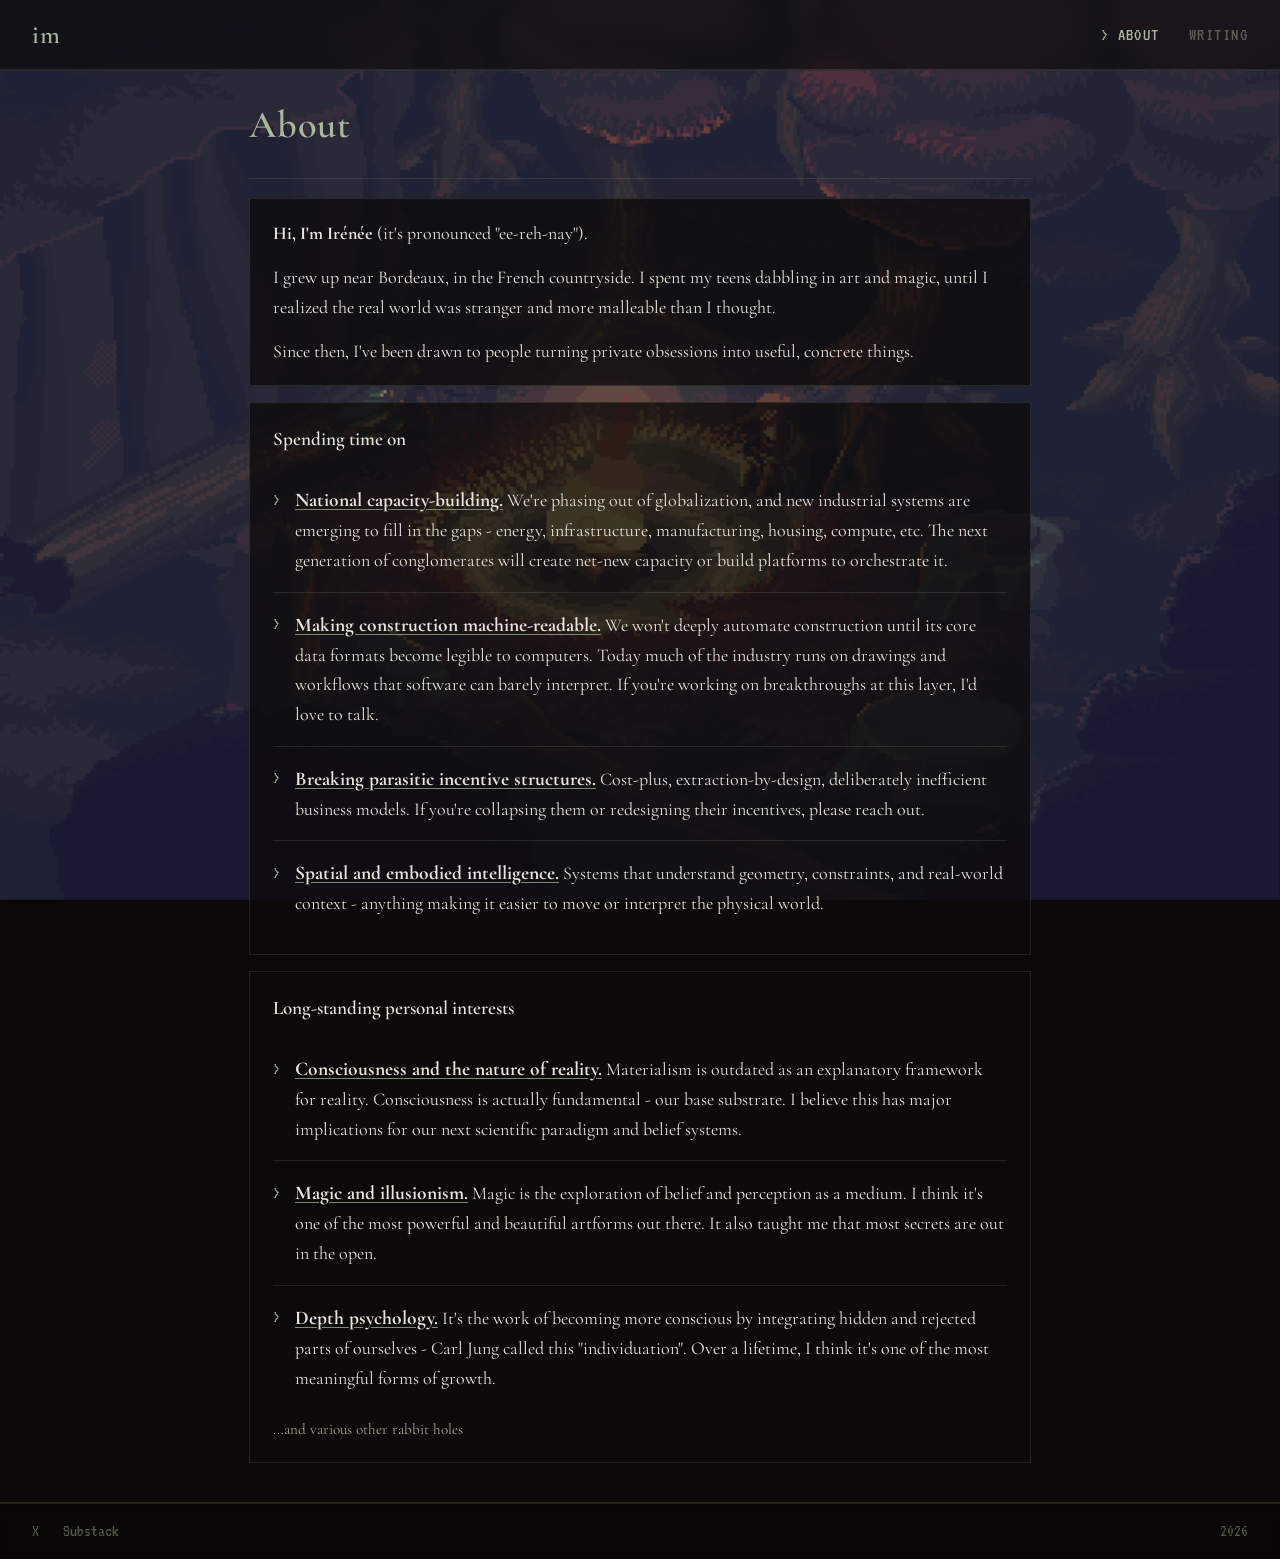
==== about/index.html @ 6f7921c4 "Update index.html" ====
<!DOCTYPE html>
<html lang="en">
<head>
<meta charset="UTF-8">
<meta name="viewport" content="width=device-width, initial-scale=1.0">
<title>About | Irénée Martre</title>
<link href="https://fonts.googleapis.com/css2?family=VT323&family=Cormorant+Garamond:ital,wght@0,300;0,400;0,600;1,300;1,400&display=swap" rel="stylesheet">
<link rel="icon" type="image/svg+xml" href="../favicon.svg">
<link rel="stylesheet" href="../style.css">
</head>
<body>

<div class="bg-image"></div>

<div class="page-wrapper">
  <header class="site-header">
    <a href="/" class="logo">im</a>
    <nav class="site-nav">
      <a href="/about/">About</a>
      <a href="/thoughts/">Writing</a>
    </nav>
  </header>

  <main class="content">
    <h1>About</h1>

    <hr class="divider">

    <div class="section-list">

      <div class="card about-card">
        <p><strong>Hi, I'm Irénée</strong> (it's pronounced "ee-reh-nay").</p>
        <p>I grew up near Bordeaux, in the French countryside. I spent my teens dabbling in art and magic, until I realized the real world was stranger and more malleable than I thought. </p>
        <p>Since then, I've been drawn to people turning private obsessions into useful, concrete things.</p>
      </div>

      <div class="card about-card">
        <div class="card-title">Spending time on</div>
        <ul class="about-list">
          <li><strong>National capacity-building.</strong> We're phasing out of globalization, and new industrial systems are emerging to fill in the gaps - energy, infrastructure, manufacturing, housing, compute, etc. The next generation of conglomerates will create net-new capacity or build platforms to orchestrate it.</li>
          <li><strong>Making construction machine-readable.</strong> We won't deeply automate construction until its core data formats become legible to computers. Today much of the industry runs on drawings and workflows that software can barely interpret. If you're working on breakthroughs at this layer, I'd love to talk.</li>
          <li><strong>Breaking parasitic incentive structures.</strong> Cost-plus, extraction-by-design, deliberately inefficient business models. If you're collapsing them or redesigning their incentives, please reach out.</li>
          <li><strong>Spatial and embodied intelligence.</strong> Systems that understand geometry, constraints, and real-world context - anything making it easier to move or interpret the physical world.</li>
        </ul>
      </div>

      <div class="card about-card">
        <div class="card-title">Long-standing personal interests</div>
        <ul class="about-list">
          <li><strong>Consciousness and the nature of reality.</strong> Materialism is outdated as an explanatory framework for reality. Consciousness is actually fundamental - our base substrate. I believe this has major implications for our next scientific paradigm and belief systems.</li>
          <li><strong>Magic and illusionism.</strong> Magic is the exploration of belief and perception as a medium. I think it's one of the most powerful and beautiful artforms out there. It also taught me that most secrets are out in the open.</li>
          <li><strong>Depth psychology.</strong> It's the work of becoming more conscious by integrating hidden and rejected parts of ourselves - Carl Jung called this "individuation". Over a lifetime, I think it's one of the most meaningful forms of growth.</li>
        </ul>
        <p class="card-body">...and various other rabbit holes</p>
      </div>

    </div>
  </main>

  <footer class="site-footer">
    <div class="footer-links">
      <a href="https://x.com/ireneemrtr" target="_blank">X</a>
      <a href="https://substack.com/@ireneemrtr" target="_blank">Substack</a>
    </div>
    <span class="footer-year">2026</span>
  </footer>
</div>

<script src="../script.js"></script>
</body>
</html>
---- style.css ----
*, *::before, *::after { margin: 0; padding: 0; box-sizing: border-box; }

:root {
  --accent: #a8b89a;
  --accent-light: #c4d4b8;
  --accent-dim: #7a8a6e;
  --parchment: #e8e4dc;
  --bg-dark: #0a0808;
  --card-bg: rgba(12, 10, 10, 0.75);
  --border: rgba(168, 184, 154, 0.15);
  --muted: rgba(168, 184, 154, 0.45);
  --hover-accent: #c4d4b8;
}

html {
  height: 100%;
  scroll-behavior: smooth;
}

body {
  min-height: 100%;
  background: var(--bg-dark);
  font-family: 'Cormorant Garamond', Georgia, serif;
  color: var(--parchment);
  line-height: 1.7;
  font-size: 18px;
}

/* ===== BACKGROUND ===== */
.bg-image {
  position: fixed;
  inset: 0;
  z-index: 0;
  background: url('lonely_fire.gif') center center / cover no-repeat;
  image-rendering: auto;
}


/* ===== PAGE WRAPPER ===== */
.page-wrapper {
  position: relative;
  z-index: 10;
  min-height: 100vh;
  display: flex;
  flex-direction: column;
}

/* ===== HEADER ===== */
.site-header {
  display: flex;
  align-items: center;
  justify-content: space-between;
  padding: 0.8rem 2rem;
  border-bottom: 2px solid var(--border);
  backdrop-filter: blur(8px);
  -webkit-backdrop-filter: blur(8px);
  background: rgba(10, 8, 8, 0.6);
}

.logo {
  font-family: 'Cormorant Garamond', serif;
  font-weight: 600;
  font-size: 1.6rem;
  color: var(--accent);
  text-decoration: none;
  letter-spacing: 0.02em;
}
.logo:hover {
  color: var(--accent-light);
}

.site-nav {
  display: flex;
  gap: 1.8rem;
}

.site-nav a {
  font-family: 'VT323', monospace;
  font-size: 1.15rem;
  color: var(--muted);
  text-decoration: none;
  letter-spacing: 0.08em;
  text-transform: uppercase;
  transition: color 0.3s ease;
}

.site-nav a:hover {
  color: var(--accent-light);
}

.site-nav a.active {
  color: var(--accent);
}

.site-nav a.active::before {
  content: '> ';
}

/* ===== CONTENT ===== */
.content {
  flex: 1;
  width: 100%;
  max-width: 820px;
  margin: 0 auto;
  padding: 1.4rem 1.2rem;
}

/* ===== TYPOGRAPHY ===== */
h1, h2, h3, h4 {
  font-family: 'Cormorant Garamond', serif;
  font-weight: 600;
  letter-spacing: 0.02em;
  color: var(--accent);
}

h1 {
  font-size: 2.4rem;
  margin-bottom: 0.3rem;
}

h2 {
  font-size: 1.8rem;
  margin-bottom: 0.8rem;
}

h3 {
  font-size: 1.4rem;
  margin-bottom: 0.5rem;
}

.subtitle {
  font-family: 'Cormorant Garamond', serif;
  font-size: 1.1rem;
  font-style: italic;
  color: var(--muted);
  line-height: 1.5;
}

p {
  margin-bottom: 1rem;
}

a {
  color: var(--parchment);
  text-decoration: underline;
  text-underline-offset: 3px;
  transition: color 0.2s ease;
}

a:hover {
  color: var(--accent-light);
}

/* ===== DIVIDER ===== */
.divider {
  border: none;
  border-top: 1px solid var(--border);
  margin: 1.2rem 0;
}

/* ===== CARDS ===== */
.card {
  background: var(--card-bg);
  border: 1px solid var(--border);
  padding: 1.2rem 1.4rem;
  margin-bottom: 1rem;
  transition: border-color 0.3s ease, background 0.3s ease;
}

.card:hover {
  border-color: rgba(200, 170, 120, 0.3);
  background: rgba(20, 16, 14, 0.8);
}

.card a {
  text-decoration: none;
  color: inherit;
  display: block;
}

.about-card a {
  display: inline;
  text-decoration: underline;
  text-underline-offset: 3px;
  color: var(--parchment);
}

.card-title {
  font-family: 'Cormorant Garamond', serif;
  font-size: 1.2rem;
  font-weight: 600;
  color: var(--parchment);
  margin-bottom: 0.3rem;
}

.card-meta {
  font-family: 'VT323', monospace;
  font-size: 0.9rem;
  color: var(--muted);
}

.card-body {
  font-size: 0.95rem;
  color: rgba(240, 230, 210, 0.7);
  margin-top: 0.5rem;
}

/* ===== LABEL ===== */
.label {
  font-family: 'VT323', monospace;
  font-size: 0.9rem;
  text-transform: uppercase;
  letter-spacing: 0.1em;
  color: var(--muted);
}

/* ===== FEATURED LINKS (home) ===== */
.featured-links {
  list-style: none;
  padding: 0;
  border-top: 1px solid var(--border);
  margin-top: 1rem;
}

.featured-links li {
  padding: 0.5rem 0;
}

.featured-links a {
  font-size: 1.05rem;
  text-decoration: underline;
  text-underline-offset: 3px;
}

/* ===== SECTION LIST (thoughts, reading) ===== */
.section-list {
  display: flex;
  flex-direction: column;
  gap: 0;
}

/* ===== FOOTER ===== */
.site-footer {
  display: flex;
  align-items: center;
  justify-content: space-between;
  padding: 0.8rem 2rem;
  border-top: 2px solid var(--border);
  backdrop-filter: blur(8px);
  -webkit-backdrop-filter: blur(8px);
  background: rgba(10, 8, 8, 0.6);
}

.footer-links {
  display: flex;
  gap: 1.5rem;
}

.footer-links a {
  font-family: 'VT323', monospace;
  font-size: 1.1rem;
  color: var(--muted);
  text-decoration: none;
  transition: color 0.3s ease;
}

.footer-links a:hover {
  color: var(--accent-light);
}

.footer-year {
  font-family: 'VT323', monospace;
  font-size: 1.1rem;
  color: var(--muted);
}

/* ===== ABOUT CARDS ===== */
.about-card {
  font-family: 'Cormorant Garamond', serif;
  font-size: 18px;
  line-height: 1.7;
  color: var(--parchment);
}

.about-card p {
  margin-bottom: 0.8rem;
}

.about-card p:last-child {
  margin-bottom: 0;
}

.about-list {
  list-style: none;
  padding: 0;
  margin-top: 0.8rem;
}

.about-list li {
  padding: 1rem 0 1rem 1.4rem;
  border-bottom: 1px solid var(--border);
  line-height: 1.65;
  position: relative;
}

.about-list li::before {
  content: '>';
  position: absolute;
  left: 0;
  color: var(--accent);
  font-family: 'VT323', monospace;
  font-size: 1.1rem;
  top: 1.1rem;
}

.about-list li:last-child {
  border-bottom: none;
}

.about-list li strong:first-child {
  font-size: 1.08em;
  text-decoration: underline;
  text-underline-offset: 3px;
  text-decoration-color: var(--accent-dim);
}

/* ===== PROSE (about page, long text) ===== */
.prose {
  background: rgba(10, 8, 8, 0.72);
  backdrop-filter: blur(6px);
  -webkit-backdrop-filter: blur(6px);
  padding: 2rem 2.4rem;
  border: 1px solid var(--border);
}

.prose p {
  margin-bottom: 1.2rem;
}

.prose h2 {
  font-family: 'Cormorant Garamond', serif;
  font-size: 1.05rem;
  font-weight: 600;
  font-style: italic;
  letter-spacing: 0.06em;
  color: var(--accent);
  text-transform: uppercase;
  margin-top: 2.2rem;
  margin-bottom: 1rem;
  padding-bottom: 0.4rem;
  border-bottom: 1px solid var(--accent-dim);
}

.prose ul, .prose ol {
  margin-bottom: 1.4rem;
  padding-left: 1.5rem;
}

.prose li {
  margin-bottom: 0.8rem;
  line-height: 1.65;
}

.prose blockquote {
  border-left: 3px solid var(--accent-dim);
  padding-left: 1rem;
  margin: 1.5rem 0;
  color: rgba(240, 230, 210, 0.7);
  font-style: italic;
}

/* ===== MOBILE ===== */
@media (max-width: 600px) {
  .site-header {
    padding: 1rem 1.2rem;
  }

  .logo {
    font-size: 1.3rem;
  }

  .site-nav {
    gap: 1rem;
  }

  .site-nav a {
    font-size: 1rem;
  }

  .content {
    padding: 1.8rem 0.8rem;
  }

  h1 {
    font-size: 1.8rem;
  }

  h2 {
    font-size: 1.4rem;
  }

  .site-footer {
    padding: 1rem 1.2rem;
  }

  .footer-links {
    gap: 1rem;
  }
}
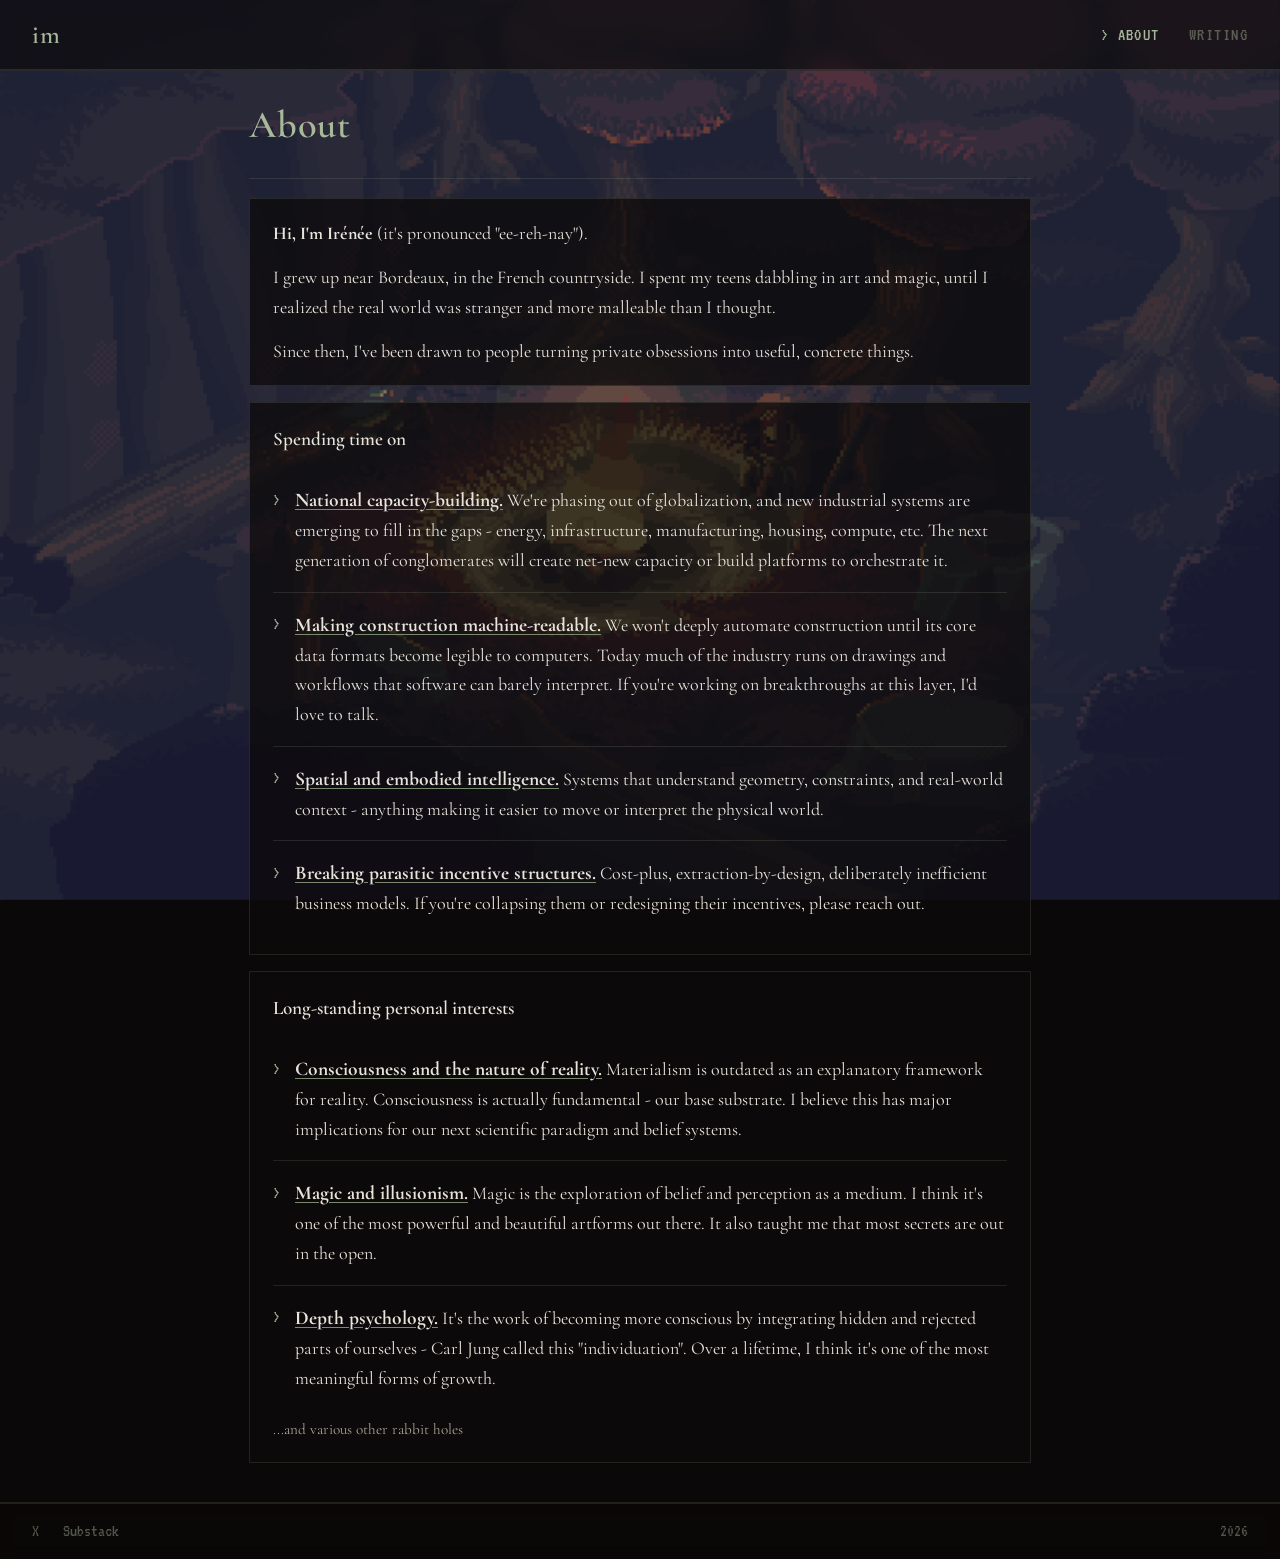
==== commit fc3340f7: "Reorder About page bullet points Co-Authored-By: Claude Sonnet 4.6 <noreply@anthropic.com>" ====
--- a/about/index.html
+++ b/about/index.html
@@ -39,8 +39,8 @@
         <ul class="about-list">
           <li><strong>National capacity-building.</strong> We're phasing out of globalization, and new industrial systems are emerging to fill in the gaps - energy, infrastructure, manufacturing, housing, compute, etc. The next generation of conglomerates will create net-new capacity or build platforms to orchestrate it.</li>
           <li><strong>Making construction machine-readable.</strong> We won't deeply automate construction until its core data formats become legible to computers. Today much of the industry runs on drawings and workflows that software can barely interpret. If you're working on breakthroughs at this layer, I'd love to talk.</li>
+          <li><strong>Spatial and embodied intelligence.</strong> Systems that understand geometry, constraints, and real-world context - anything making it easier to move or interpret the physical world.</li>
           <li><strong>Breaking parasitic incentive structures.</strong> Cost-plus, extraction-by-design, deliberately inefficient business models. If you're collapsing them or redesigning their incentives, please reach out.</li>
-          <li><strong>Spatial and embodied intelligence.</strong> Systems that understand geometry, constraints, and real-world context - anything making it easier to move or interpret the physical world.</li>
         </ul>
       </div>
 
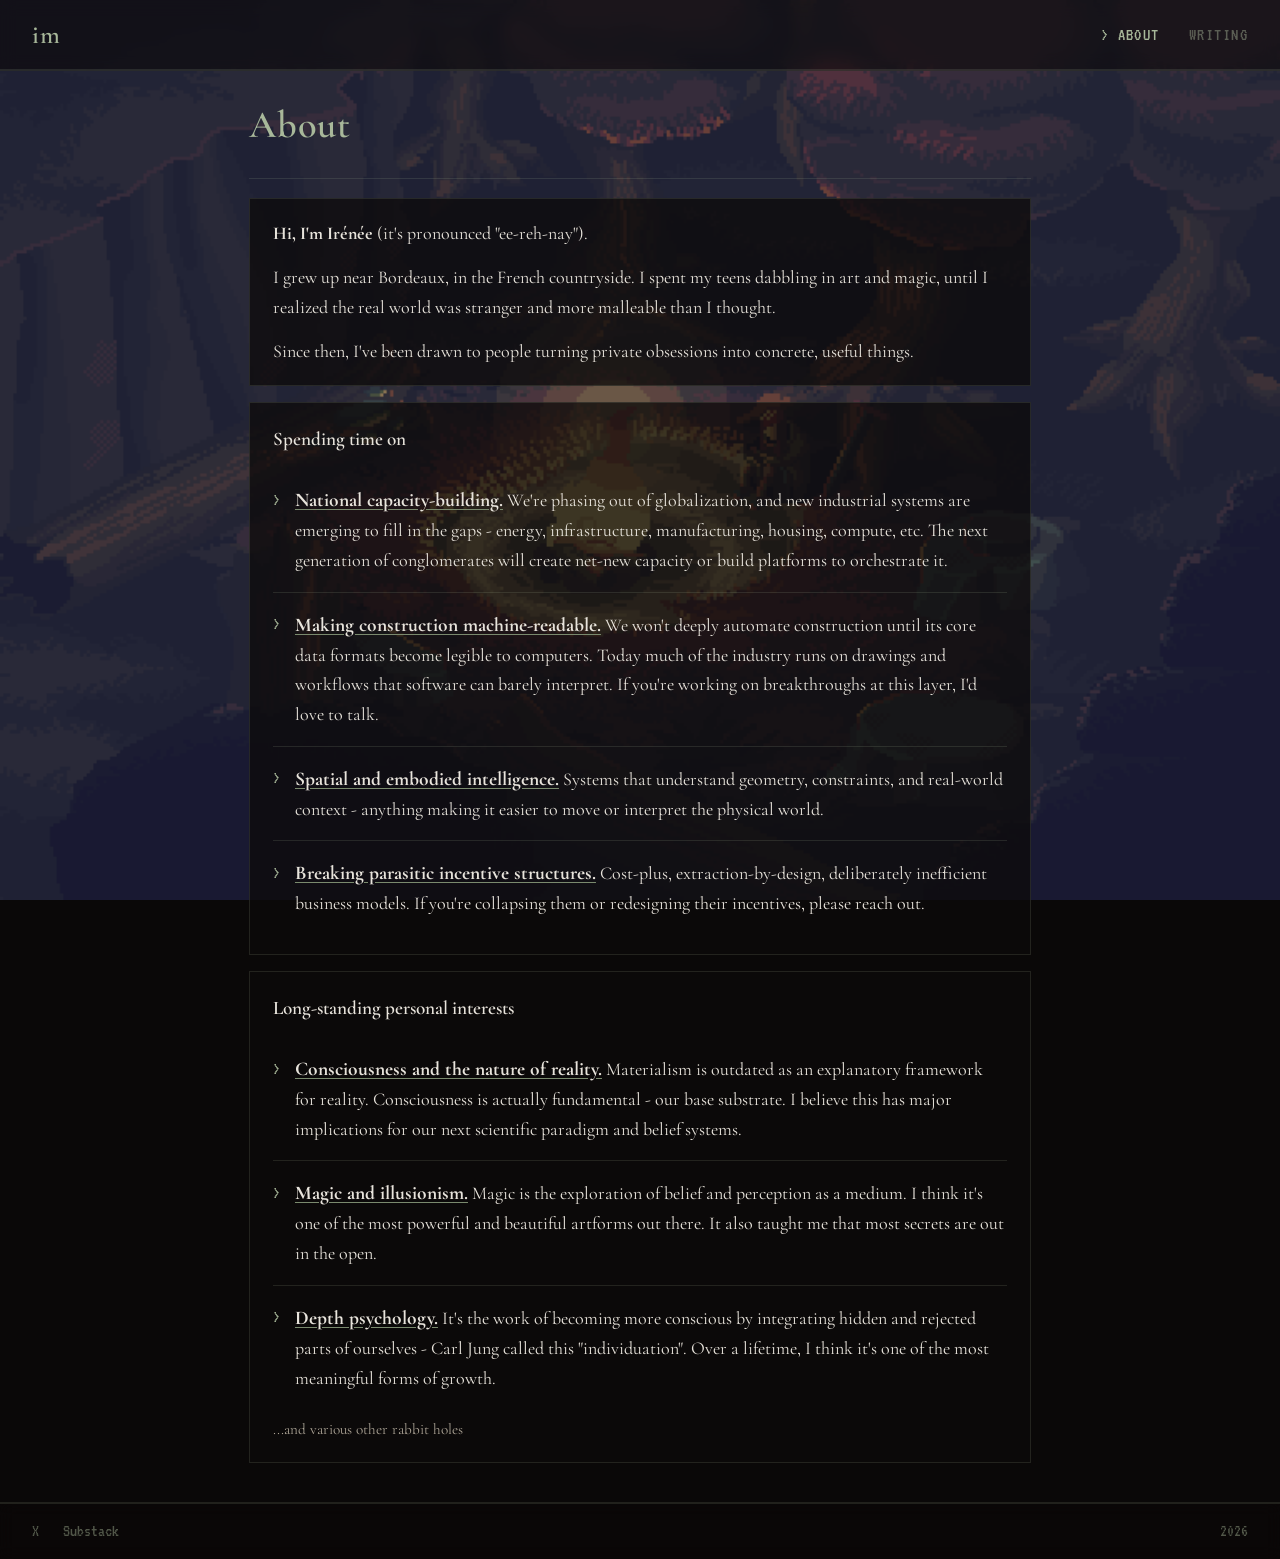
==== commit 0842b1c2: "Update index.html" ====
--- a/about/index.html
+++ b/about/index.html
@@ -31,7 +31,7 @@
       <div class="card about-card">
         <p><strong>Hi, I'm Irénée</strong> (it's pronounced "ee-reh-nay").</p>
         <p>I grew up near Bordeaux, in the French countryside. I spent my teens dabbling in art and magic, until I realized the real world was stranger and more malleable than I thought. </p>
-        <p>Since then, I've been drawn to people turning private obsessions into useful, concrete things.</p>
+        <p>Since then, I've been drawn to people turning private obsessions into concrete, useful things.</p>
       </div>
 
       <div class="card about-card">
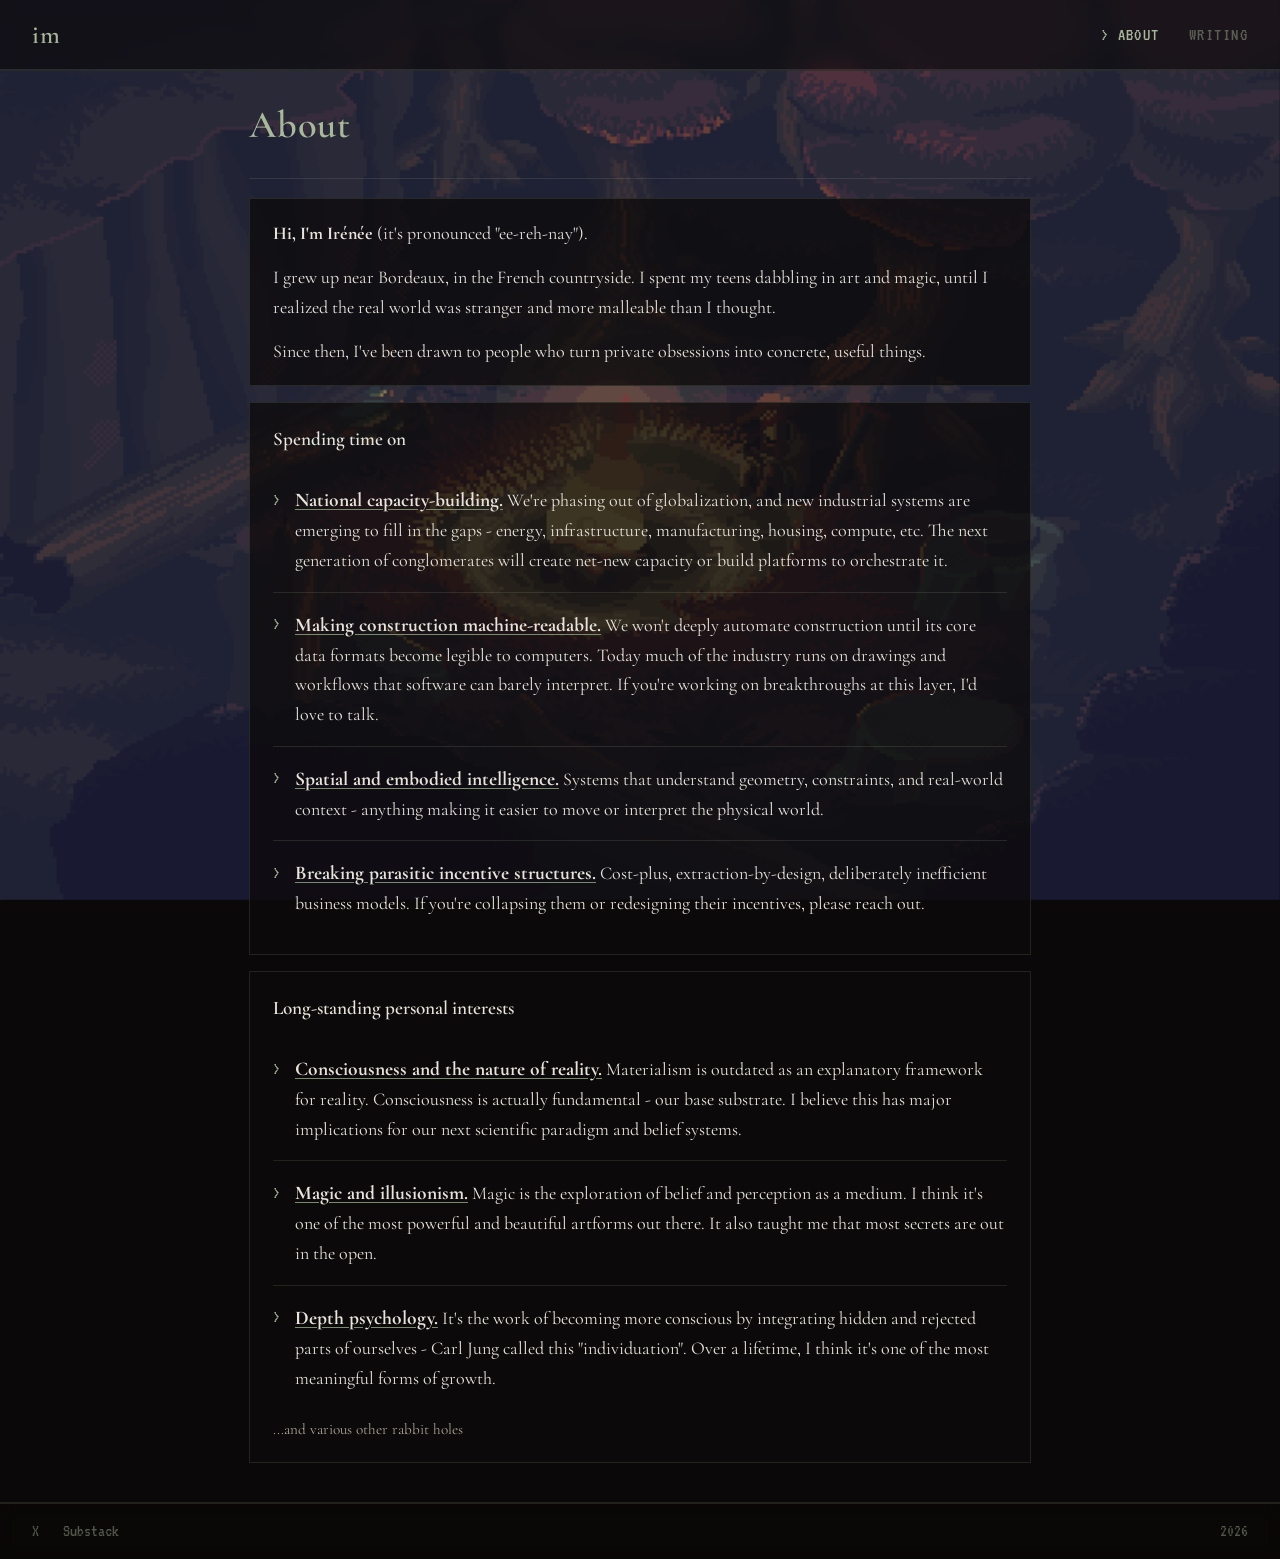
==== commit 0314af09: "Update index.html" ====
--- a/about/index.html
+++ b/about/index.html
@@ -31,7 +31,7 @@
       <div class="card about-card">
         <p><strong>Hi, I'm Irénée</strong> (it's pronounced "ee-reh-nay").</p>
         <p>I grew up near Bordeaux, in the French countryside. I spent my teens dabbling in art and magic, until I realized the real world was stranger and more malleable than I thought. </p>
-        <p>Since then, I've been drawn to people turning private obsessions into concrete, useful things.</p>
+        <p>Since then, I've been drawn to people who turn private obsessions into concrete, useful things.</p>
       </div>
 
       <div class="card about-card">
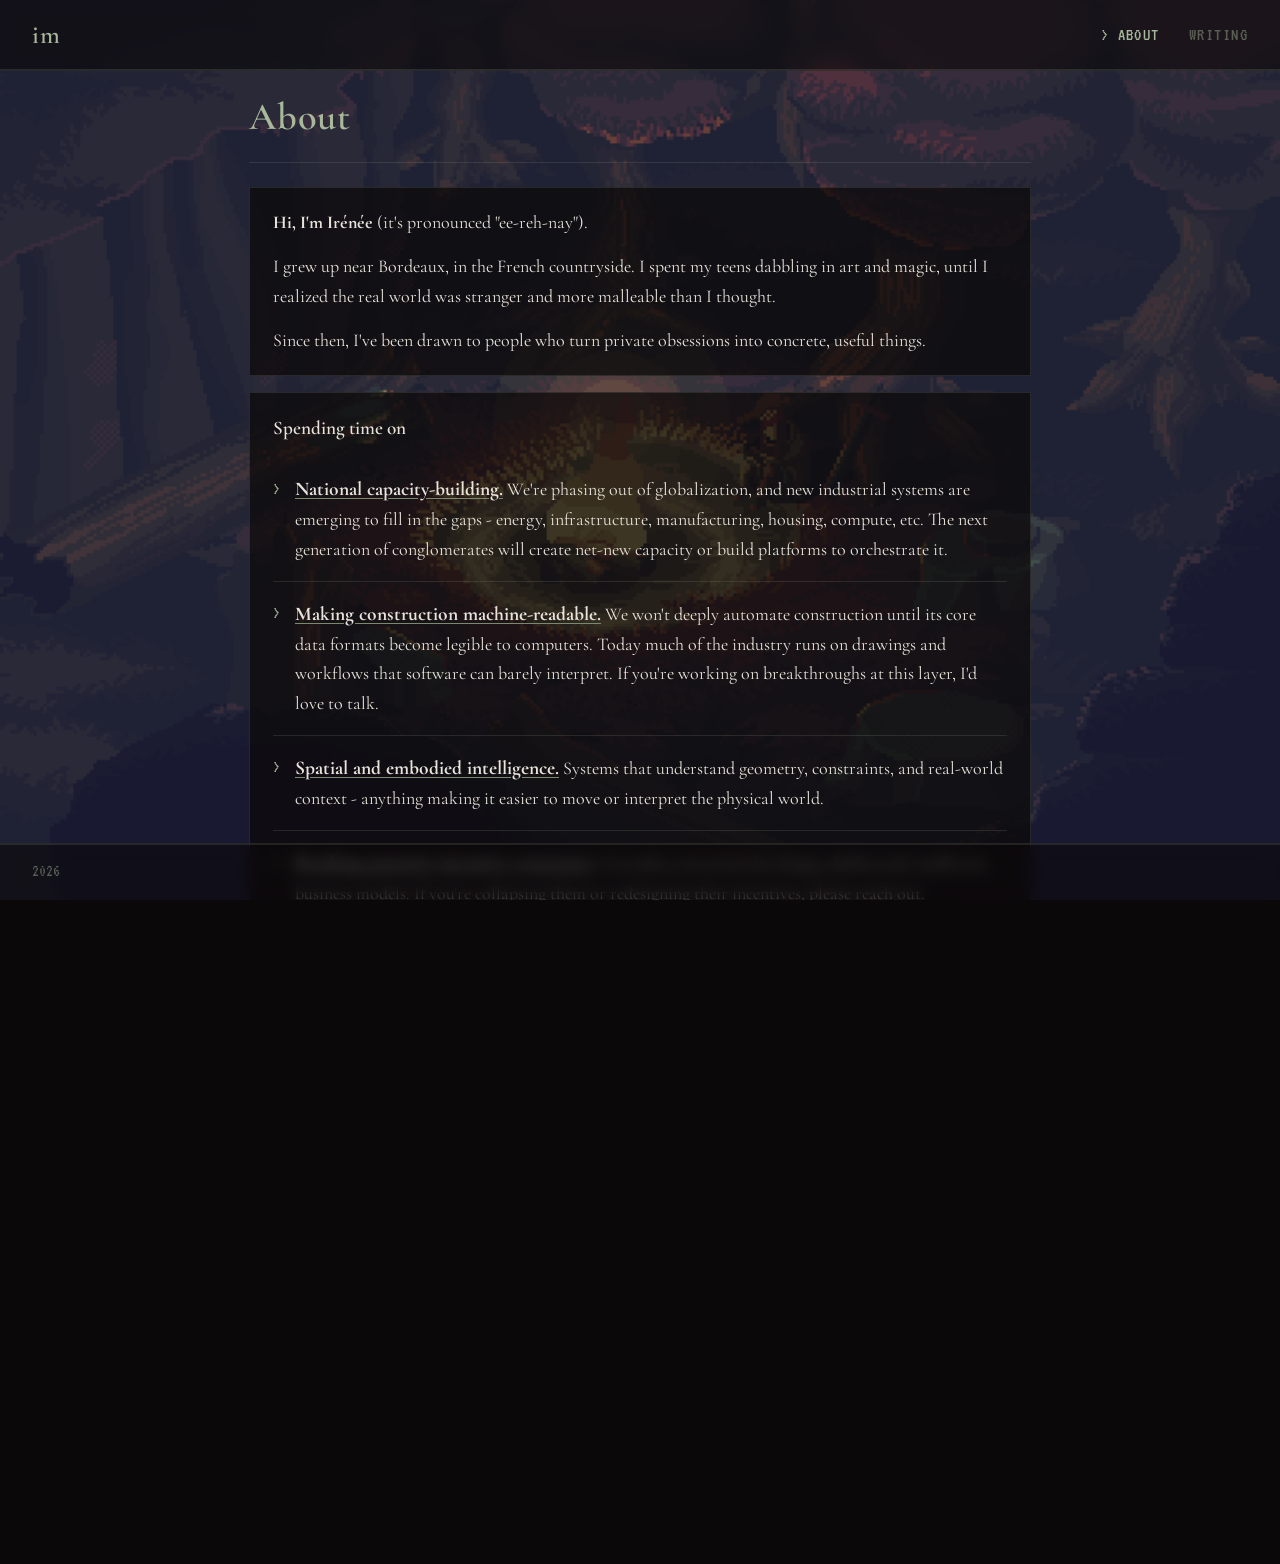
==== commit 5a0c998c: "Remove X and Substack links from footer" ====
--- a/about/index.html
+++ b/about/index.html
@@ -58,10 +58,6 @@
   </main>
 
   <footer class="site-footer">
-    <div class="footer-links">
-      <a href="https://x.com/ireneemrtr" target="_blank">X</a>
-      <a href="https://substack.com/@ireneemrtr" target="_blank">Substack</a>
-    </div>
     <span class="footer-year">2026</span>
   </footer>
 </div>
--- a/style.css
+++ b/style.css
@@ -14,11 +14,15 @@
 
 html {
   height: 100%;
+  background: var(--bg-dark);
+  overflow: hidden;
+}
+
+body {
+  height: 100%;
+  overflow-y: scroll;
+  overscroll-behavior-y: none;
   scroll-behavior: smooth;
-}
-
-body {
-  min-height: 100%;
   background: var(--bg-dark);
   font-family: 'Cormorant Garamond', Georgia, serif;
   color: var(--parchment);
@@ -43,10 +47,17 @@
   min-height: 100vh;
   display: flex;
   flex-direction: column;
+  padding-top: 3.4rem;
+  padding-bottom: 3.4rem;
 }
 
 /* ===== HEADER ===== */
 .site-header {
+  position: fixed;
+  top: 0;
+  left: 0;
+  right: 0;
+  z-index: 100;
   display: flex;
   align-items: center;
   justify-content: space-between;
@@ -82,6 +93,7 @@
   letter-spacing: 0.08em;
   text-transform: uppercase;
   transition: color 0.3s ease;
+  position: relative;
 }
 
 .site-nav a:hover {
@@ -93,7 +105,9 @@
 }
 
 .site-nav a.active::before {
-  content: '> ';
+  content: '>';
+  position: absolute;
+  left: -0.9em;
 }
 
 /* ===== CONTENT ===== */
@@ -102,7 +116,7 @@
   width: 100%;
   max-width: 820px;
   margin: 0 auto;
-  padding: 1.4rem 1.2rem;
+  padding: 2.6rem 1.2rem;
 }
 
 /* ===== TYPOGRAPHY ===== */
@@ -115,7 +129,8 @@
 
 h1 {
   font-size: 2.4rem;
-  margin-bottom: 0.3rem;
+  line-height: 1.1;
+  margin-bottom: 0.5rem;
 }
 
 h2 {
@@ -155,7 +170,7 @@
 .divider {
   border: none;
   border-top: 1px solid var(--border);
-  margin: 1.2rem 0;
+  margin: 1.5rem 0;
 }
 
 /* ===== CARDS ===== */
@@ -241,6 +256,11 @@
 
 /* ===== FOOTER ===== */
 .site-footer {
+  position: fixed;
+  bottom: 0;
+  left: 0;
+  right: 0;
+  z-index: 100;
   display: flex;
   align-items: center;
   justify-content: space-between;
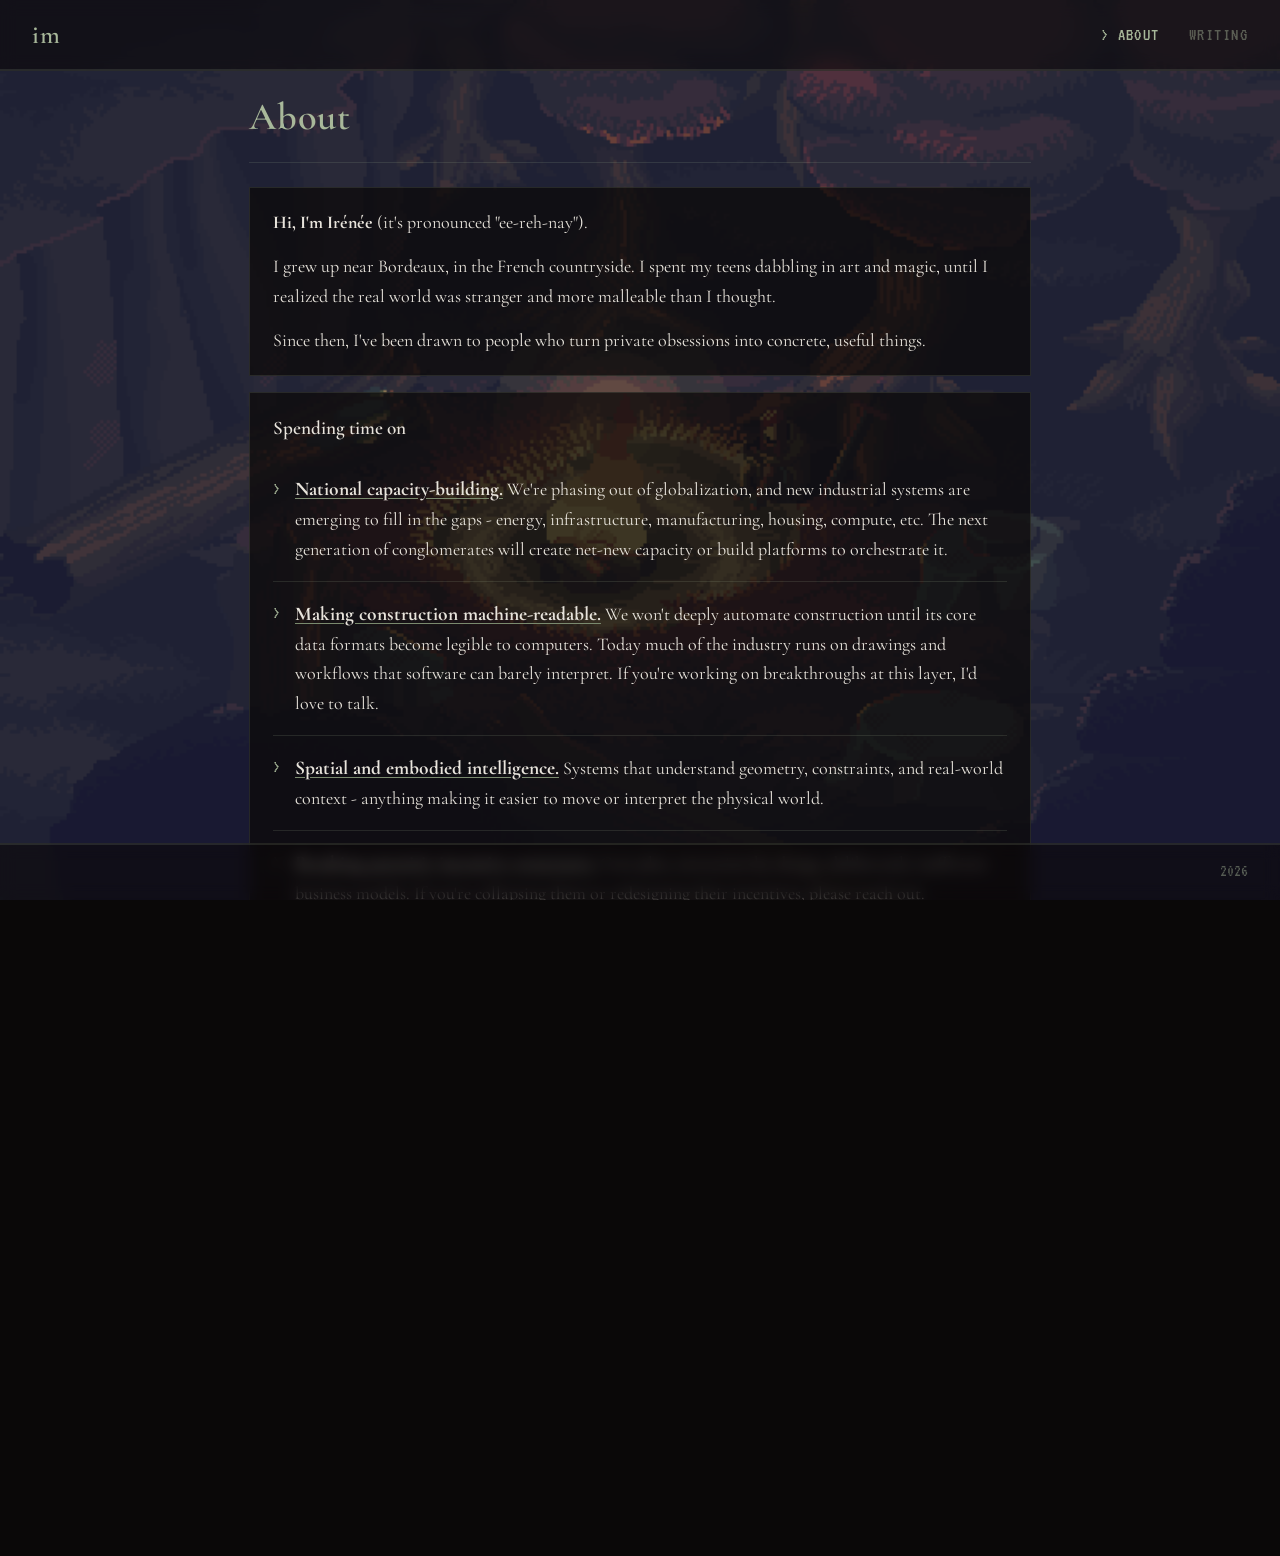
==== commit 9149af14: "Swap order of Depth psychology and Magic bullets in About Co-Authored-By: Claude <noreply@anthropic." ====
--- a/about/index.html
+++ b/about/index.html
@@ -48,8 +48,8 @@
         <div class="card-title">Long-standing personal interests</div>
         <ul class="about-list">
           <li><strong>Consciousness and the nature of reality.</strong> Materialism is outdated as an explanatory framework for reality. Consciousness is actually fundamental - our base substrate. I believe this has major implications for our next scientific paradigm and belief systems.</li>
+          <li><strong>Depth psychology.</strong> It's the work of becoming more conscious by integrating hidden and rejected parts of ourselves - Carl Jung called this "individuation". Over a lifetime, I think it's one of the most meaningful forms of growth.</li>
           <li><strong>Magic and illusionism.</strong> Magic is the exploration of belief and perception as a medium. I think it's one of the most powerful and beautiful artforms out there. It also taught me that most secrets are out in the open.</li>
-          <li><strong>Depth psychology.</strong> It's the work of becoming more conscious by integrating hidden and rejected parts of ourselves - Carl Jung called this "individuation". Over a lifetime, I think it's one of the most meaningful forms of growth.</li>
         </ul>
         <p class="card-body">...and various other rabbit holes</p>
       </div>
--- a/style.css
+++ b/style.css
@@ -206,18 +206,19 @@
   font-weight: 600;
   color: var(--parchment);
   margin-bottom: 0.3rem;
+  font-variant-numeric: lining-nums;
 }
 
 .card-meta {
   font-family: 'VT323', monospace;
   font-size: 0.9rem;
   color: var(--muted);
+  margin-top: 0.5rem;
 }
 
 .card-body {
   font-size: 0.95rem;
   color: rgba(240, 230, 210, 0.7);
-  margin-top: 0.5rem;
 }
 
 /* ===== LABEL ===== */
@@ -227,6 +228,23 @@
   text-transform: uppercase;
   letter-spacing: 0.1em;
   color: var(--muted);
+  margin: 2rem 0 1rem;
+}
+
+.card.upcoming {
+  border-style: dashed;
+  background: transparent;
+}
+
+.card.upcoming:hover {
+  border-color: var(--border);
+  background: transparent;
+}
+
+.card.upcoming .card-title {
+  color: var(--muted);
+  font-style: italic;
+  margin-bottom: 0;
 }
 
 /* ===== FEATURED LINKS (home) ===== */
@@ -263,7 +281,7 @@
   z-index: 100;
   display: flex;
   align-items: center;
-  justify-content: space-between;
+  justify-content: flex-end;
   padding: 0.8rem 2rem;
   border-top: 2px solid var(--border);
   backdrop-filter: blur(8px);
